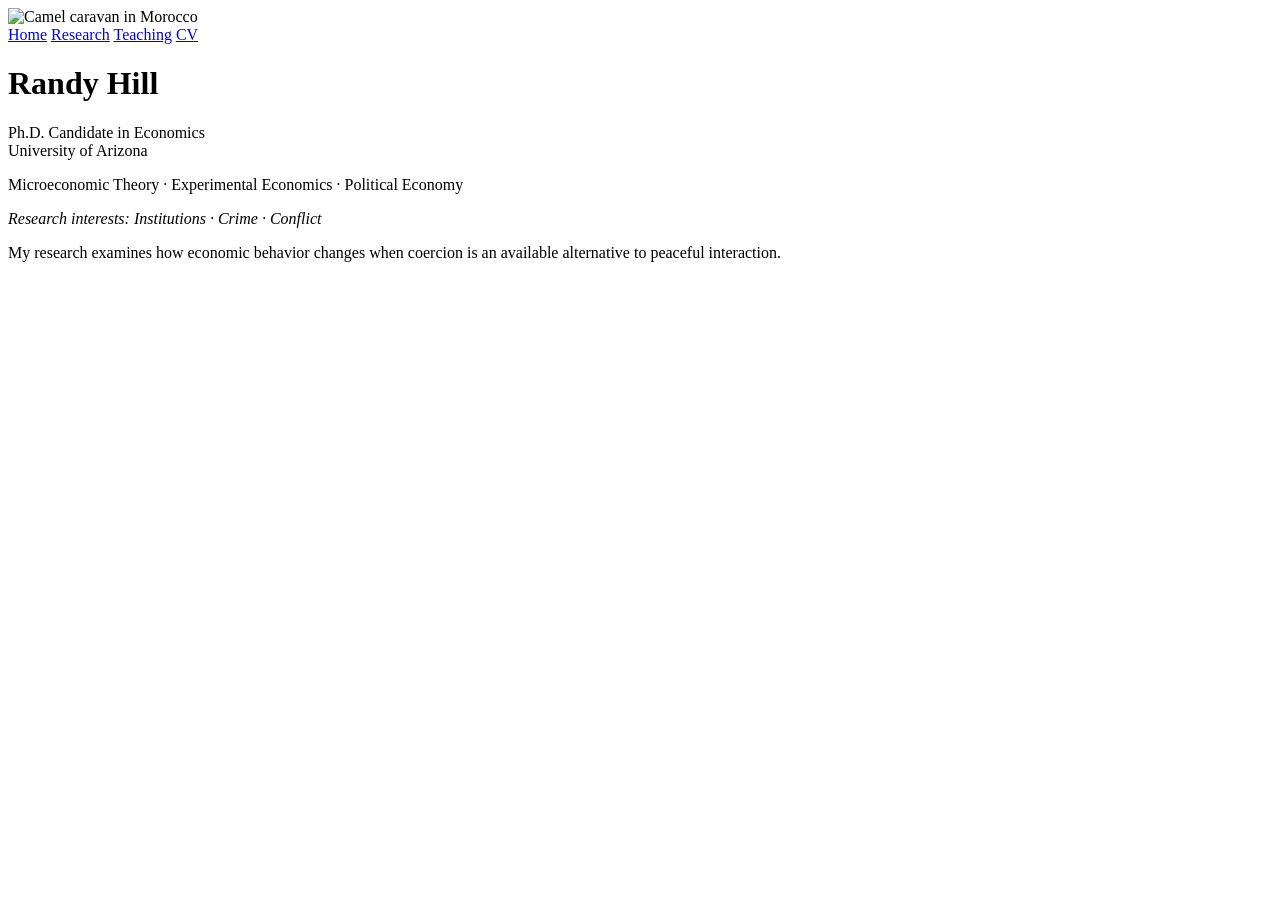
==== index.html @ 4718e755 "Update index.html" ====
<!DOCTYPE html>
<html lang="en">

<head>
  <meta charset="UTF-8">
  <meta name="viewport" content="width=device-width, initial-scale=1.0">
  <title>Randy Hill</title>
  <link rel="stylesheet" href="style.css">
</head>

<body>
  
<div class="hero-image">
  <img src="caravan_morocco.jpg"
       alt="Camel caravan in Morocco"
       class="home-photo">
</div>

<nav class="site-nav">
  <a href="index.html" class="active">Home</a>
  <a href="research.html">Research</a>
  <a href="teaching.html">Teaching</a>
  <a href="cv.pdf">CV</a>
</nav>

<main class="home">

  <div class="intro-text">
    <h1>Randy Hill</h1>

    <p class="affiliation">
      Ph.D. Candidate in Economics<br>
      University of Arizona
    </p>

    <p class="fields">
      Microeconomic Theory · Experimental Economics · Political Economy
    </p>
<p class="research-interests"><em>Research interests: Institutions · Crime · Conflict</em></p>
    
    <p class="research-intro">
      My research examines how economic behavior changes when coercion is an
      available alternative to peaceful interaction.
    </p>
  </div>

</main>
</body>
</html>
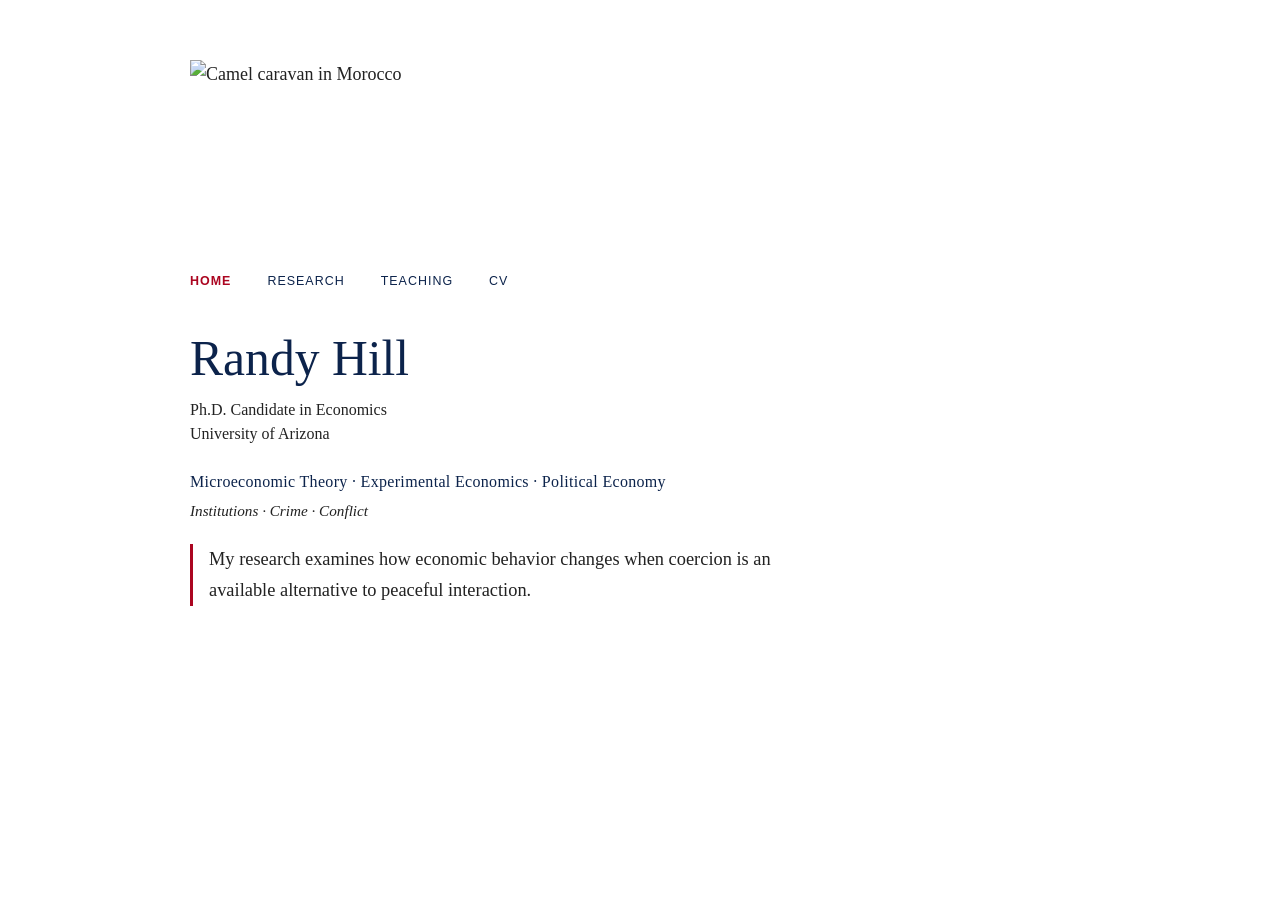
==== commit d2fa90c2: "Update index.html" ====
--- a/index.html
+++ b/index.html
@@ -36,7 +36,7 @@
     <p class="fields">
       Microeconomic Theory · Experimental Economics · Political Economy
     </p>
-<p class="research-interests"><em>Research interests: Institutions · Crime · Conflict</em></p>
+<p class="research-interests"><em>Institutions · Crime · Conflict</em></p>
     
     <p class="research-intro">
       My research examines how economic behavior changes when coercion is an
--- a/style.css
+++ b/style.css
@@ -0,0 +1,265 @@
+/* =========================================================
+   Randy Hill — Academic Website
+   ========================================================= */
+
+
+/* ---------- Site foundation ---------- */
+html {
+  overflow-y: scroll;
+}
+
+body {
+  max-width: 900px;
+  margin: 60px auto;
+  padding: 0 30px;
+
+  font-family: Georgia, "Times New Roman", serif;
+  font-size: 18px;
+  line-height: 1.6;
+
+  color: #222;
+  background: #fff;
+}
+
+p {
+  margin-top: 0;
+}
+
+
+/* ---------- Navigation ---------- */
+
+.site-nav {
+  display: flex;
+  gap: 36px;
+
+  margin: 0 0 2.5rem 0;
+  padding: 0.75rem 0 0 0;
+
+  font-family: Arial, Helvetica, sans-serif;
+  font-size: 0.78rem;
+  letter-spacing: 0.08em;
+  text-transform: uppercase;
+}
+
+.site-nav a {
+  color: #0C234B;
+  text-decoration: none;
+}
+
+.site-nav a:hover,
+.site-nav a:focus {
+  color: #AB0520;
+}
+
+.site-nav a.active {
+  color: #AB0520;
+  font-weight: bold;
+}
+
+
+/* ---------- Homepage ---------- */
+
+.hero-image {
+  width: 100%;
+  overflow: hidden;
+}
+
+.home-photo,
+.interior-photo {
+  display: block;
+  width: 100%;
+  height: 200px;
+  object-fit: cover;
+}
+
+.home-photo {
+  object-position: center 50%;
+}
+
+.interior-photo {
+  object-position: center 60%;
+}
+
+.home {
+  max-width: 900px;
+}
+
+.intro-text {
+  max-width: 690px;
+}
+
+.intro-text h1 {
+  margin: 0 0 0.7rem 0;
+
+  font-weight: normal;
+  line-height: 1.1;
+}
+
+.affiliation {
+  margin: 0 0 1.5rem 0;
+
+  font-size: 1rem;
+  line-height: 1.5;
+}
+
+.fields { 
+  margin: 0 0 0.35rem 0; 
+  color: #0C234B; 
+  font-size: 1rem; 
+  line-height: 1.5; 
+  letter-spacing: 0.02em; 
+} 
+ 
+.research-interests { 
+  margin: 0 0 1.25rem 0;
+  font-size: 0.95rem; 
+}
+
+.research-intro {
+  max-width: 620px;
+  margin: 0;
+  padding-left: 1rem;
+
+  border-left: 3px solid #AB0520;
+
+  font-size: 1.15rem;
+  line-height: 1.7;
+}
+
+
+
+/* ---------- Site-wide typography ---------- */
+
+h1,
+h2,
+h3 {
+  font-family: Georgia, "Times New Roman", serif;
+  color: #0C234B;
+}
+
+h1 {
+  margin-top: 0;
+  margin-bottom: 1.5rem;
+
+  font-size: 3.1rem;
+  font-weight: normal;
+  line-height: 1.15;
+}
+
+h2 {
+  margin-top: 3rem;
+  margin-bottom: 1.2rem;
+  padding-bottom: 0.35rem;
+
+  font-size: 1.35rem;
+  border-bottom: 1px solid #ddd;
+}
+
+h3 {
+  margin-top: 1.8rem;
+  margin-bottom: 0.25rem;
+
+  font-size: 1.15rem;
+}
+
+
+/* ---------- Research and publication content ---------- */
+
+.paper-status {
+  margin-bottom: 0.7rem;
+
+  color: #AB0520;
+  font-family: Arial, Helvetica, sans-serif;
+  font-size: 0.85rem;
+  font-weight: bold;
+}
+
+.paper-description,
+.publication-authors,
+.publication-citation {
+  margin-bottom: 0.5rem;
+}
+
+details {
+  margin-top: 0.5rem;
+}
+
+summary {
+  display: inline-block;
+
+  color: #0C234B;
+  font-family: Arial, Helvetica, sans-serif;
+  font-size: 0.9rem;
+
+  cursor: pointer;
+}
+
+summary:hover {
+  color: #AB0520;
+}
+
+
+/* ---------- Teaching content ---------- */
+
+.course-meta {
+  margin-top: 0;
+  margin-bottom: 0.4rem;
+
+  color: #555;
+  font-size: 0.95rem;
+}
+
+.teaching-role {
+  color: #AB0520;
+  font-family: Arial, Helvetica, sans-serif;
+  font-size: 0.9rem;
+  font-weight: bold;
+}
+
+.course-links {
+  margin-top: 0.4rem;
+  margin-bottom: 1.5rem;
+
+  font-family: Arial, Helvetica, sans-serif;
+  font-size: 0.85rem;
+}
+
+.course-links a {
+  color: #0C234B;
+  text-decoration: none;
+}
+
+.course-links a:hover,
+.course-links a:focus {
+  color: #AB0520;
+}
+
+.ta-course {
+  margin: 0 0 0.55rem 0;
+  line-height: 1.5;
+}
+
+/* ---------- Mobile layout ---------- */
+
+@media (max-width: 700px) {
+
+  body {
+    margin: 30px auto;
+    padding: 0 22px;
+  }
+
+  .home-photo,
+.interior-photo {
+  height: 170px;
+}
+
+  .site-nav {
+    gap: 18px;
+    margin-bottom: 2.5rem;
+    font-size: 0.7rem;
+  }
+
+  h1 {
+  font-size: 2.5rem;
+}
+}
